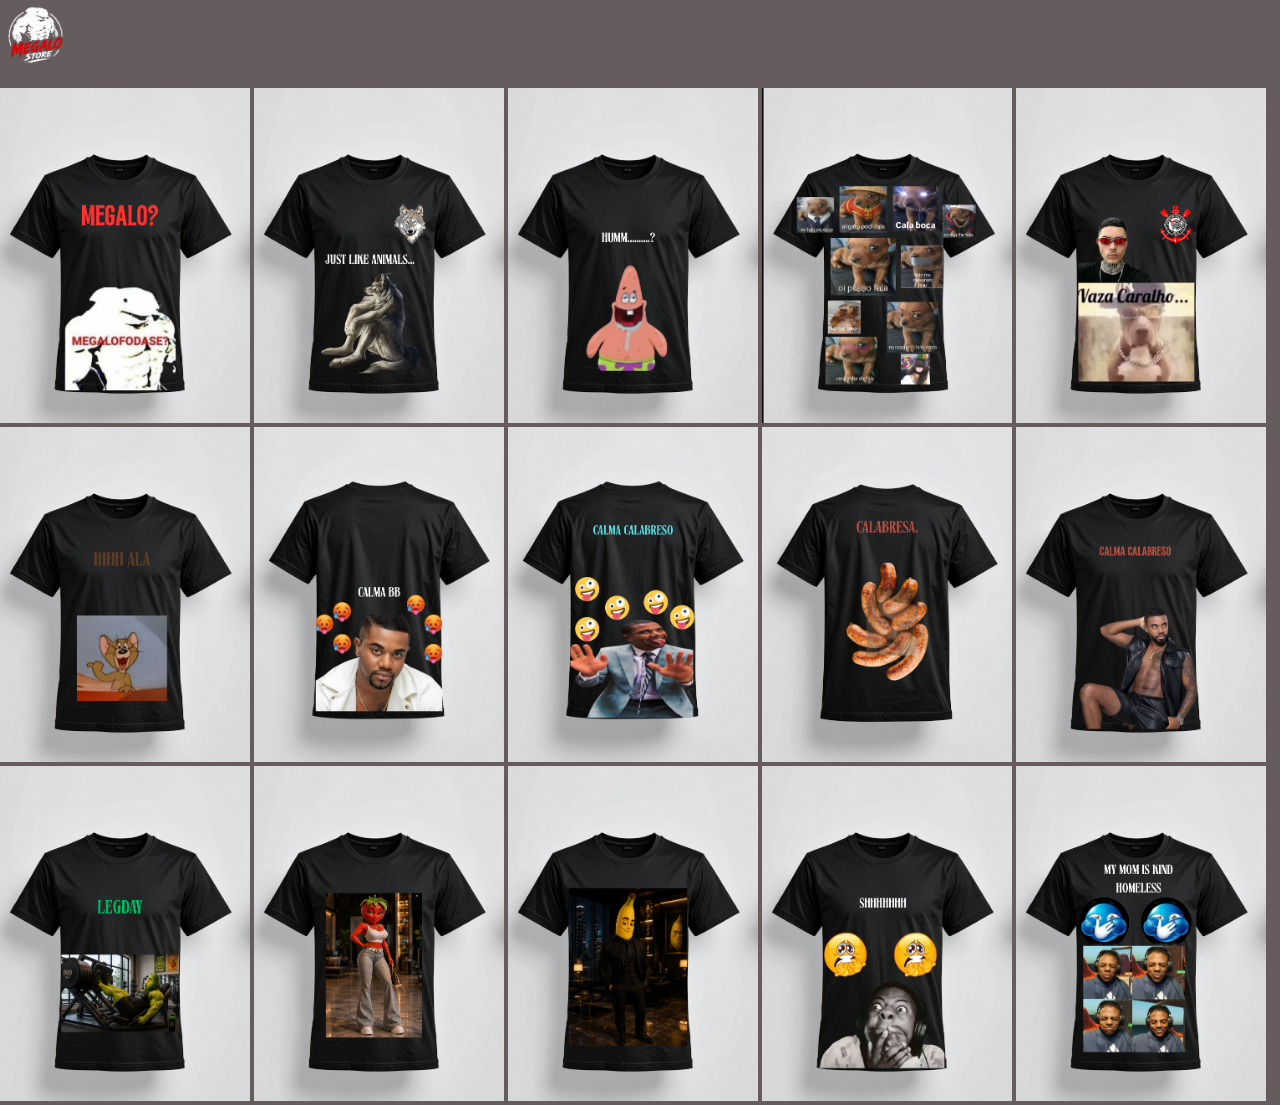
==== catalogo.html @ 30835264 "envio inicial do trabalho é os guri" ====
<html>
    <head>
        <title>Veja nosso catalogo</title>
        <link rel="stylesheet" href="style.css">
    </head>
    <header><a href="index.html"><img src="assets/megalo logo.png" title="voltar ao menu principal" width="70px" height="70px"></a> </header><br>
    <body>
        
        <main>
            <img src="assets/megalo peita.png" title="megalo?" alt="megalo?" heigt="250px"width="250px">
            <img src="assets/el lobo cuida su loba.png" title="lobo solitario" alt="lobo solitario" heigt="250px"width="250px">
            <img src="assets/patrick estrela bobao.png" title="patrick estrela bobao" alt="patrick estrela bobao" heigt="250px"width="250px">
            <img src="assets/oi posso fala.png" title="oi posso fala" alt="oi posso fala"heigt="250px"width="250px">
            <img src="assets/vai curintia.png" title="vai curintia" alt="vai curintia" heigt="250px"width="250px">
            <img src="assets/ih ala mane.png" title="ih ala" alt="ih ala" heigt="250px"width="250px">
            <img src="assets/calabreso1.png" title="calma bb" alt="calma bb" heigt="250px"width="250px">
            <img src="assets/calabreso2.png" title="calma calabreso" alt="calma calabreso" heigt="250px"width="250px">
            <img src="assets/calabreso3.png" title="calabresa" alt="calabresa" heigt="250px"width="250px">
            <img src="assets/calabreso4.png" title="sexy calabreso" alt="sexy calabreso" heigt="250px"width="250px">
            <img src="assets/frutas1.png" title="abacatudo" alt="abacatudo" heigt="250px"width="250px">
            <img src="assets/frutas2.png" title="moranguete" alt="moranguete" heigt="250px"width="250px">
            <img src="assets/frutas3.png" title="bananudo" alt="bananudo" heigt="250px"width="250px">
            <img src="assets/speed1.png" title="shhhh" alt="shhhh" heigt="250px"width="250px">
            <img src="assets/speed2.png" title="my mom is kinda homeless" alt="my mom is kinda homeless" heigt="250px"width="250px">
            
        </main>
    </body>
</html>
---- style.css ----
:root { 
    --bg-color: rgb(102, 92, 94); 
    
 }
 a{
    text-decoration: none; 
    color: inherit; 
    cursor: pointer; 
}


#header{
    background-color: rgb(255, 255, 255);
    height: 50px;
    width: 95%;
    border-radius: 30px;;

    display: flex;
    align-items: center;
    justify-content: space-between;
    margin: 10px auto;
 }

#logo img{
    margin-left: 30px;
    height: 70px;
    width: 70px;
    
} 

#menu {
    display: flex;
    gap: 20px;
    margin-right: 30px;
}

#menu a {
    text-decoration: none;
    color: black;
    font-size: 16px;
}

#icons{
    display: flex;
    margin-right: 30px;
    gap: 15px;
    align-items: center;
}

#icons a{
    color: black;
    text-decoration: none;
}

#menu details{
    position: relative;
}

#menu details summary{
    list-style: none;
    cursor: pointer;
}


#lancamento{
    display: flex;
    justify-content: center;
    margin-top: 50px;
    font-size: 35px;
    font-family:Impact, Haettenschweiler, 'Arial Narrow Bold', sans-serif;
    text-shadow: rgb(189, 162, 130) 2px 2px 1px;
    color:bisque;
    
}

#frutitas-index{
    display: flex;
    justify-content: center;
    align-items: center;
    margin-top: 20px;
    margin-left: auto;
    margin-right: auto;

    background-color: rgb(255, 255, 255);
    width: 90%;
    height: 600px;
    border-radius: 30px;
}

#index-footer {
    background-color: rgb(70, 59, 59);
    height: 100%;
    width: 100%;
    display: flex;
    justify-content: center;
    margin-top: 100px;

}
body{
    background-color: var(--bg-color);
    margin: 0;
}
form{
    font-family:Impact, Haettenschweiler, 'Arial Narrow Bold', sans-serif;
}
input{
    font-family:Impact, Haettenschweiler, 'Arial Narrow Bold', sans-serif;
    background-color: burlywood;
    color:bisque
}
select{
    font-family:Impact, Haettenschweiler, 'Arial Narrow Bold', sans-serif;
    background-color: burlywood;
    color:bisque
}
#preencherlogin{
    text-align: center;
    text-align: top;
    font-size: 35px;
    font-family:Impact, Haettenschweiler, 'Arial Narrow Bold', sans-serif;
    background-color: rgb(102, 92, 94);
    text-shadow: rgb(189, 162, 130) 2px 2px 1px;
    color:bisque;
}
fieldset{
    text-align: center;
}
.colecoes{
    text-align: center;
    font-size: 35px;
    font-family:Impact, Haettenschweiler, 'Arial Narrow Bold', sans-serif;
    text-shadow: rgb(189, 162, 130) 2px 2px 1px;
    color:bisque;
    text-decoration: none;
}
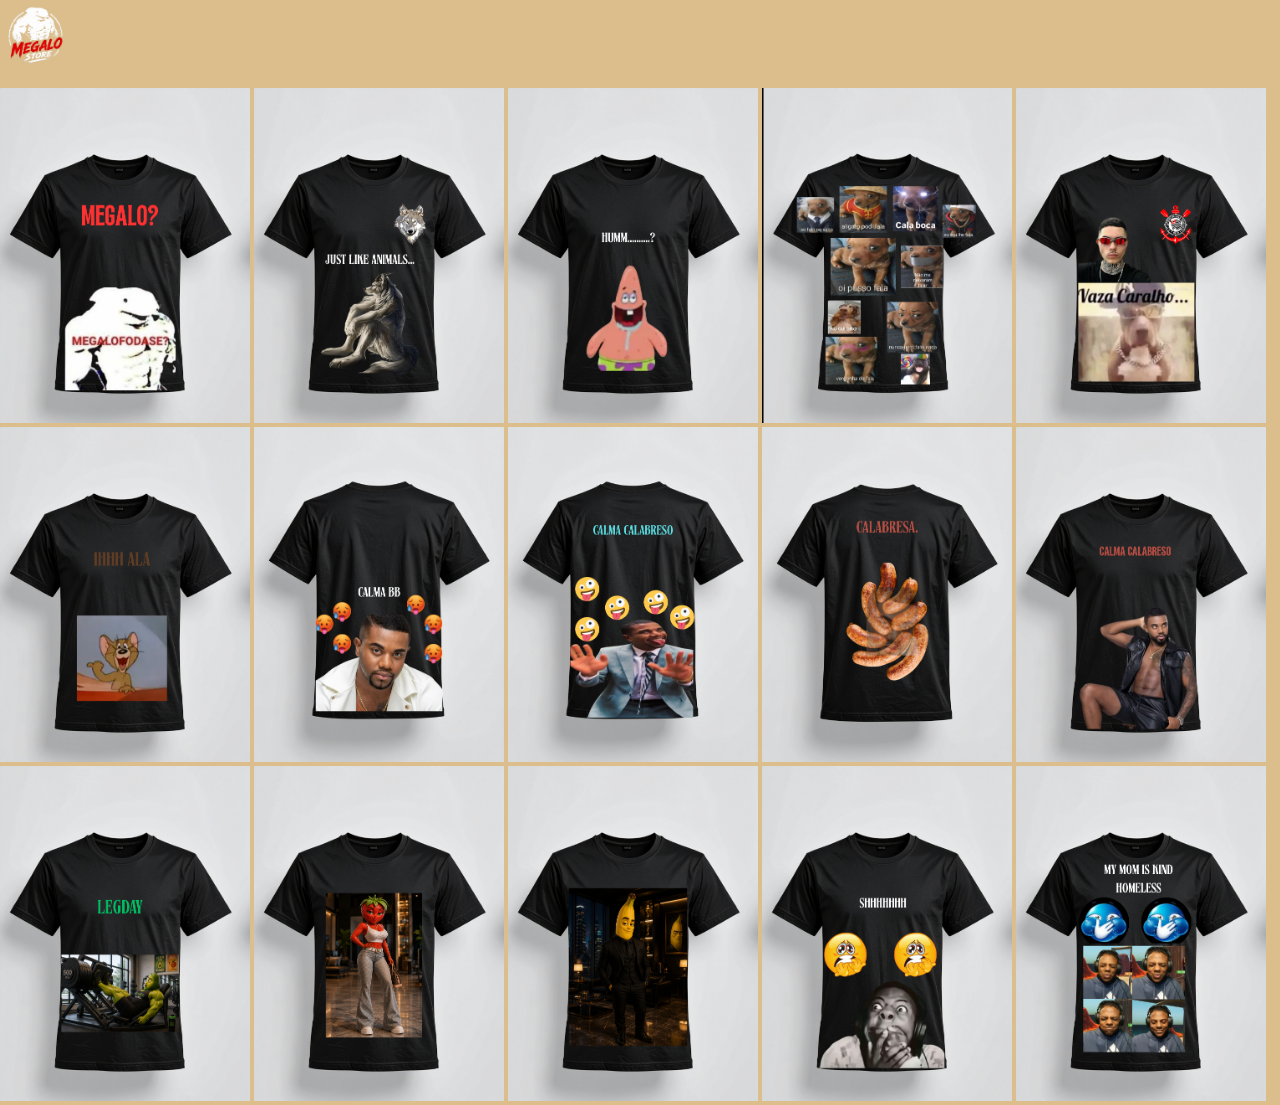
==== commit 550490f7: "fix" ====
--- a/catalogo.html
+++ b/catalogo.html
@@ -2,6 +2,7 @@
     <head>
         <title>Veja nosso catalogo</title>
         <link rel="stylesheet" href="style.css">
+        
     </head>
     <header><a href="index.html"><img src="assets/megalo logo.png" title="voltar ao menu principal" width="70px" height="70px"></a> </header><br>
     <body>
--- a/style.css
+++ b/style.css
@@ -1,5 +1,5 @@
 :root { 
-    --bg-color: rgb(102, 92, 94); 
+    --bg-color: #DBBE8C; 
     
  }
  a{
@@ -77,28 +77,30 @@
     display: flex;
     justify-content: center;
     align-items: center;
-    margin-top: 20px;
+    margin-top: 5px;
     margin-left: auto;
     margin-right: auto;
-
-    background-color: rgb(255, 255, 255);
-    width: 90%;
-    height: 600px;
-    border-radius: 30px;
+    width: 100%;
 }
 
 #index-footer {
     background-color: rgb(70, 59, 59);
-    height: 100%;
+    height: 900px;
     width: 100%;
     display: flex;
     justify-content: center;
-    margin-top: 100px;
+    margin-top: 0px;
 
 }
+
+
 body{
     background-color: var(--bg-color);
     margin: 0;
+}
+
+body #home{
+    background-color: #DCBF8E;
 }
 form{
     font-family:Impact, Haettenschweiler, 'Arial Narrow Bold', sans-serif;
@@ -132,4 +134,55 @@
     text-shadow: rgb(189, 162, 130) 2px 2px 1px;
     color:bisque;
     text-decoration: none;
+}
+
+#menu details{
+    position: relative;
+}
+
+#menu summary{
+    list-style: none;
+    cursor: pointer;
+    display: flex;
+    align-items: center;
+    gap: 5px;
+}
+
+#menu summary::-webkit-details-marker{
+    display: none;
+}
+
+#menu .seta{
+    transition: 0.3s;
+}
+
+#menu details[open] .seta{
+    transform: rotate(180deg);
+}
+
+#menu .submenu{
+    position: absolute;
+    top: 30px;
+    left: 0;
+
+    display: flex;
+    flex-direction: column;
+    gap: 8px;
+
+    min-width: 120px;
+    padding: 10px 15px;
+
+    background-color: white;
+    border-radius: 10px;
+    box-shadow: 0 4px 10px rgba(0, 0, 0, 0.15);
+}
+
+#menu .submenu a{
+    color: black;
+    text-decoration: none;
+    font-size: 16px;
+}
+
+#menu .submenu a:hover{
+    color: rgb(102, 92, 94);
 }
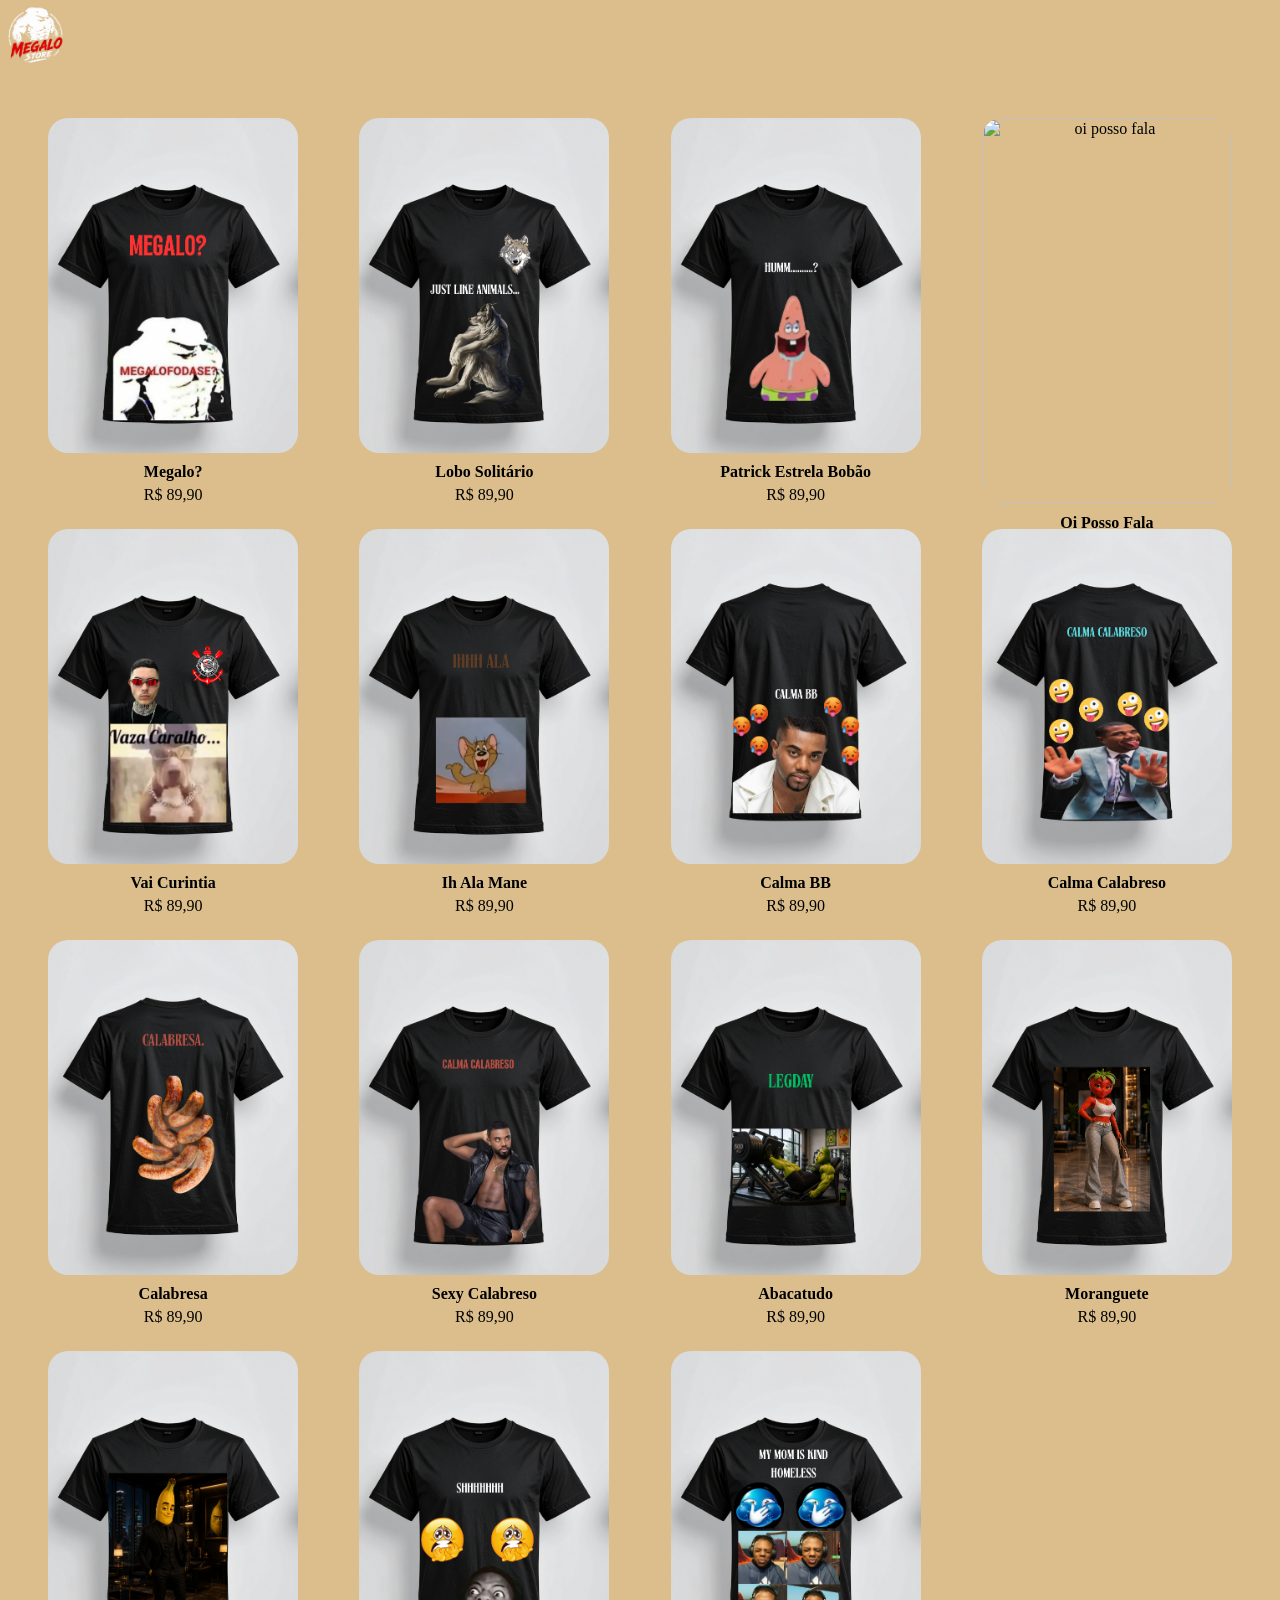
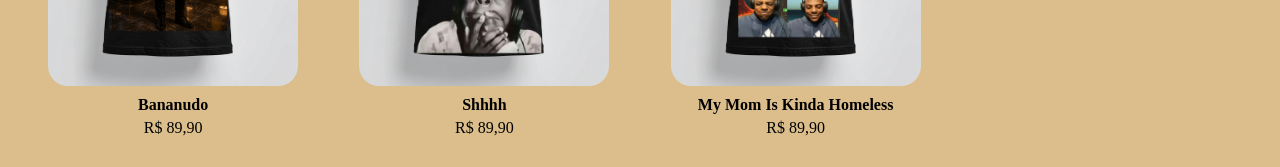
==== commit 4bdbd56b: "mais algumas mudancas" ====
--- a/catalogo.html
+++ b/catalogo.html
@@ -2,28 +2,88 @@
     <head>
         <title>Veja nosso catalogo</title>
         <link rel="stylesheet" href="style.css">
+        <link rel="stylesheet" href="camisetas.css">
         
     </head>
     <header><a href="index.html"><img src="assets/megalo logo.png" title="voltar ao menu principal" width="70px" height="70px"></a> </header><br>
     <body>
         
         <main>
-            <img src="assets/megalo peita.png" title="megalo?" alt="megalo?" heigt="250px"width="250px">
-            <img src="assets/el lobo cuida su loba.png" title="lobo solitario" alt="lobo solitario" heigt="250px"width="250px">
-            <img src="assets/patrick estrela bobao.png" title="patrick estrela bobao" alt="patrick estrela bobao" heigt="250px"width="250px">
-            <img src="assets/oi posso fala.png" title="oi posso fala" alt="oi posso fala"heigt="250px"width="250px">
-            <img src="assets/vai curintia.png" title="vai curintia" alt="vai curintia" heigt="250px"width="250px">
-            <img src="assets/ih ala mane.png" title="ih ala" alt="ih ala" heigt="250px"width="250px">
-            <img src="assets/calabreso1.png" title="calma bb" alt="calma bb" heigt="250px"width="250px">
-            <img src="assets/calabreso2.png" title="calma calabreso" alt="calma calabreso" heigt="250px"width="250px">
-            <img src="assets/calabreso3.png" title="calabresa" alt="calabresa" heigt="250px"width="250px">
-            <img src="assets/calabreso4.png" title="sexy calabreso" alt="sexy calabreso" heigt="250px"width="250px">
-            <img src="assets/frutas1.png" title="abacatudo" alt="abacatudo" heigt="250px"width="250px">
-            <img src="assets/frutas2.png" title="moranguete" alt="moranguete" heigt="250px"width="250px">
-            <img src="assets/frutas3.png" title="bananudo" alt="bananudo" heigt="250px"width="250px">
-            <img src="assets/speed1.png" title="shhhh" alt="shhhh" heigt="250px"width="250px">
-            <img src="assets/speed2.png" title="my mom is kinda homeless" alt="my mom is kinda homeless" heigt="250px"width="250px">
-            
+            <div class="produto">
+                <img src="assets/megalo peita.png" title="megalo?" alt="megalo?" heigt="250px"width="250px">
+                <h3>Megalo?</h3>
+                <p>R$ 89,90</p>
+            </div>
+            <div class="produto">
+                <img src="assets/el lobo cuida su loba.png" title="lobo solitario" alt="lobo solitario" heigt="250px"width="250px">
+                <h3>Lobo Solitário</h3>
+                <p>R$ 89,90</p>
+            </div>
+            <div class="produto">
+                <img src="assets/patrick estrela bobao.png" title="patrick estrela bobao" alt="patrick estrela bobao" heigt="250px"width="250px">
+                <h3>Patrick Estrela Bobão</h3>
+                <p>R$ 89,90</p>
+            </div>
+            <div class="produto">
+                <img src="assets/Camisaoipossofala.png" title="oi posso fala" alt="oi posso fala"heigt="250px"width="250px">
+                <h3>Oi Posso Fala</h3>
+                <p>R$ 89,90</p>
+            </div>
+            <div class="produto">
+                <img src="assets/vai curintia.png" title="vai curintia" alt="vai curintia" heigt="250px"width="250px">
+                <h3>Vai Curintia</h3>
+                <p>R$ 89,90</p>
+            </div>
+            <div class="produto">
+                <img src="assets/ih ala mane.png" title="ih ala" alt="ih ala" heigt="250px"width="250px">
+                <h3>Ih Ala Mane</h3>
+                <p>R$ 89,90</p>
+            </div>
+            <div class="produto">
+                <img src="assets/calabreso1.png" title="calma bb" alt="calma bb" heigt="250px"width="250px">
+                <h3>Calma BB</h3>
+                <p>R$ 89,90</p>
+            </div>
+            <div class="produto">
+                <img src="assets/calabreso2.png" title="calma calabreso" alt="calma calabreso" heigt="250px"width="250px">
+                <h3>Calma Calabreso</h3>
+                <p>R$ 89,90</p>
+            </div>
+            <div class="produto">
+                <img src="assets/calabreso3.png" title="calabresa" alt="calabresa" heigt="250px"width="250px">
+                <h3>Calabresa</h3>
+                <p>R$ 89,90</p>
+            </div>
+            <div class="produto">
+                <img src="assets/calabreso4.png" title="sexy calabreso" alt="sexy calabreso" heigt="250px"width="250px">
+                <h3>Sexy Calabreso</h3>
+                <p>R$ 89,90</p>
+            </div>
+            <div class="produto">
+                <img src="assets/frutas1.png" title="abacatudo" alt="abacatudo" heigt="250px"width="250px">
+                <h3>Abacatudo</h3>
+                <p>R$ 89,90</p>
+            </div>
+            <div class="produto">
+                <img src="assets/frutas2.png" title="moranguete" alt="moranguete" heigt="250px"width="250px">
+                <h3>Moranguete</h3>
+                <p>R$ 89,90</p>
+            </div>
+            <div class="produto">
+                <img src="assets/frutas3.png" title="bananudo" alt="bananudo" heigt="250px"width="250px">
+                <h3>Bananudo</h3>
+                <p>R$ 89,90</p>
+            </div>
+            <div class="produto">
+                <img src="assets/speed1.png" title="shhhh" alt="shhhh" heigt="250px"width="250px">
+                <h3>Shhhh</h3>
+                <p>R$ 89,90</p>
+            </div>
+            <div class="produto">
+                <img src="assets/speed2.png" title="my mom is kinda homeless" alt="my mom is kinda homeless" heigt="250px"width="250px">
+                <h3>My Mom Is Kinda Homeless</h3>
+                <p>R$ 89,90</p>
+            </div> 
         </main>
     </body>
 </html>
--- a/style.css
+++ b/style.css
@@ -8,6 +8,25 @@
     cursor: pointer; 
 }
 
+body{
+    background-color: var(--bg-color);
+    margin: 0;
+}
+
+/* FONTE  */
+
+#lancamento{
+    display: flex;
+    justify-content: center;
+    margin-top: 50px;
+    font-size: 35px;
+    font-family:Impact, Haettenschweiler, 'Arial Narrow Bold', sans-serif;
+    text-shadow: rgb(189, 162, 130) 2px 2px 1px;
+    color:bisque;
+    
+}
+
+/* MENU FLUTUANTE*/
 
 #header{
     background-color: rgb(255, 255, 255);
@@ -52,89 +71,6 @@
     text-decoration: none;
 }
 
-#menu details{
-    position: relative;
-}
-
-#menu details summary{
-    list-style: none;
-    cursor: pointer;
-}
-
-
-#lancamento{
-    display: flex;
-    justify-content: center;
-    margin-top: 50px;
-    font-size: 35px;
-    font-family:Impact, Haettenschweiler, 'Arial Narrow Bold', sans-serif;
-    text-shadow: rgb(189, 162, 130) 2px 2px 1px;
-    color:bisque;
-    
-}
-
-#frutitas-index{
-    display: flex;
-    justify-content: center;
-    align-items: center;
-    margin-top: 5px;
-    margin-left: auto;
-    margin-right: auto;
-    width: 100%;
-}
-
-#index-footer {
-    background-color: rgb(70, 59, 59);
-    height: 900px;
-    width: 100%;
-    display: flex;
-    justify-content: center;
-    margin-top: 0px;
-
-}
-
-
-body{
-    background-color: var(--bg-color);
-    margin: 0;
-}
-
-body #home{
-    background-color: #DCBF8E;
-}
-form{
-    font-family:Impact, Haettenschweiler, 'Arial Narrow Bold', sans-serif;
-}
-input{
-    font-family:Impact, Haettenschweiler, 'Arial Narrow Bold', sans-serif;
-    background-color: burlywood;
-    color:bisque
-}
-select{
-    font-family:Impact, Haettenschweiler, 'Arial Narrow Bold', sans-serif;
-    background-color: burlywood;
-    color:bisque
-}
-#preencherlogin{
-    text-align: center;
-    text-align: top;
-    font-size: 35px;
-    font-family:Impact, Haettenschweiler, 'Arial Narrow Bold', sans-serif;
-    background-color: rgb(102, 92, 94);
-    text-shadow: rgb(189, 162, 130) 2px 2px 1px;
-    color:bisque;
-}
-fieldset{
-    text-align: center;
-}
-.colecoes{
-    text-align: center;
-    font-size: 35px;
-    font-family:Impact, Haettenschweiler, 'Arial Narrow Bold', sans-serif;
-    text-shadow: rgb(189, 162, 130) 2px 2px 1px;
-    color:bisque;
-    text-decoration: none;
-}
 
 #menu details{
     position: relative;
@@ -185,4 +121,67 @@
 
 #menu .submenu a:hover{
     color: rgb(102, 92, 94);
-}+}
+
+
+/* página - INDEX */
+
+body #home.body{
+    background-color: #DCBF8E;
+}
+
+#frutitas-index{
+    display: flex;
+    justify-content: center;
+    align-items: center;
+    margin-top: 5px;
+    margin-left: auto;
+    margin-right: auto;
+    width: 100%;
+}
+
+#index-footer {
+    background-color: rgb(70, 59, 59);
+    height: 900px;
+    width: 100%;
+    display: flex;
+    justify-content: center;
+    margin-top: 0px;
+
+}
+
+/* Página LOGIN */
+
+form{
+    font-family:Impact, Haettenschweiler, 'Arial Narrow Bold', sans-serif;
+}
+input{
+    font-family:Impact, Haettenschweiler, 'Arial Narrow Bold', sans-serif;
+    background-color: burlywood;
+    color:bisque
+}
+select{
+    font-family:Impact, Haettenschweiler, 'Arial Narrow Bold', sans-serif;
+    background-color: burlywood;
+    color:bisque
+}
+#preencherlogin{
+    text-align: center;
+    text-align: top;
+    font-size: 35px;
+    font-family:Impact, Haettenschweiler, 'Arial Narrow Bold', sans-serif;
+    background-color: rgb(102, 92, 94);
+    text-shadow: rgb(189, 162, 130) 2px 2px 1px;
+    color:bisque;
+}
+fieldset{
+    text-align: center;
+}
+.colecoes{
+    text-align: center;
+    font-size: 35px;
+    font-family:Impact, Haettenschweiler, 'Arial Narrow Bold', sans-serif;
+    text-shadow: rgb(189, 162, 130) 2px 2px 1px;
+    color:bisque;
+    text-decoration: none;
+}
--- a/camisetas.css
+++ b/camisetas.css
@@ -0,0 +1,28 @@
+/* catalogo */
+main {
+    display: grid;
+    grid-template-columns: repeat(4, 1fr);
+    gap: 25px;
+    padding: 30px;
+}
+
+.produto {
+    text-align: center;
+}
+
+.produto img {
+    width: 100%;
+    max-width: 250px;
+    height: auto;
+    border-radius: 20px;
+}
+
+.produto h3 {
+    margin: 10px 0 5px;
+    font-size: 16px;
+}
+
+.produto p {
+    margin: 0;
+    font-size: 16px;
+}
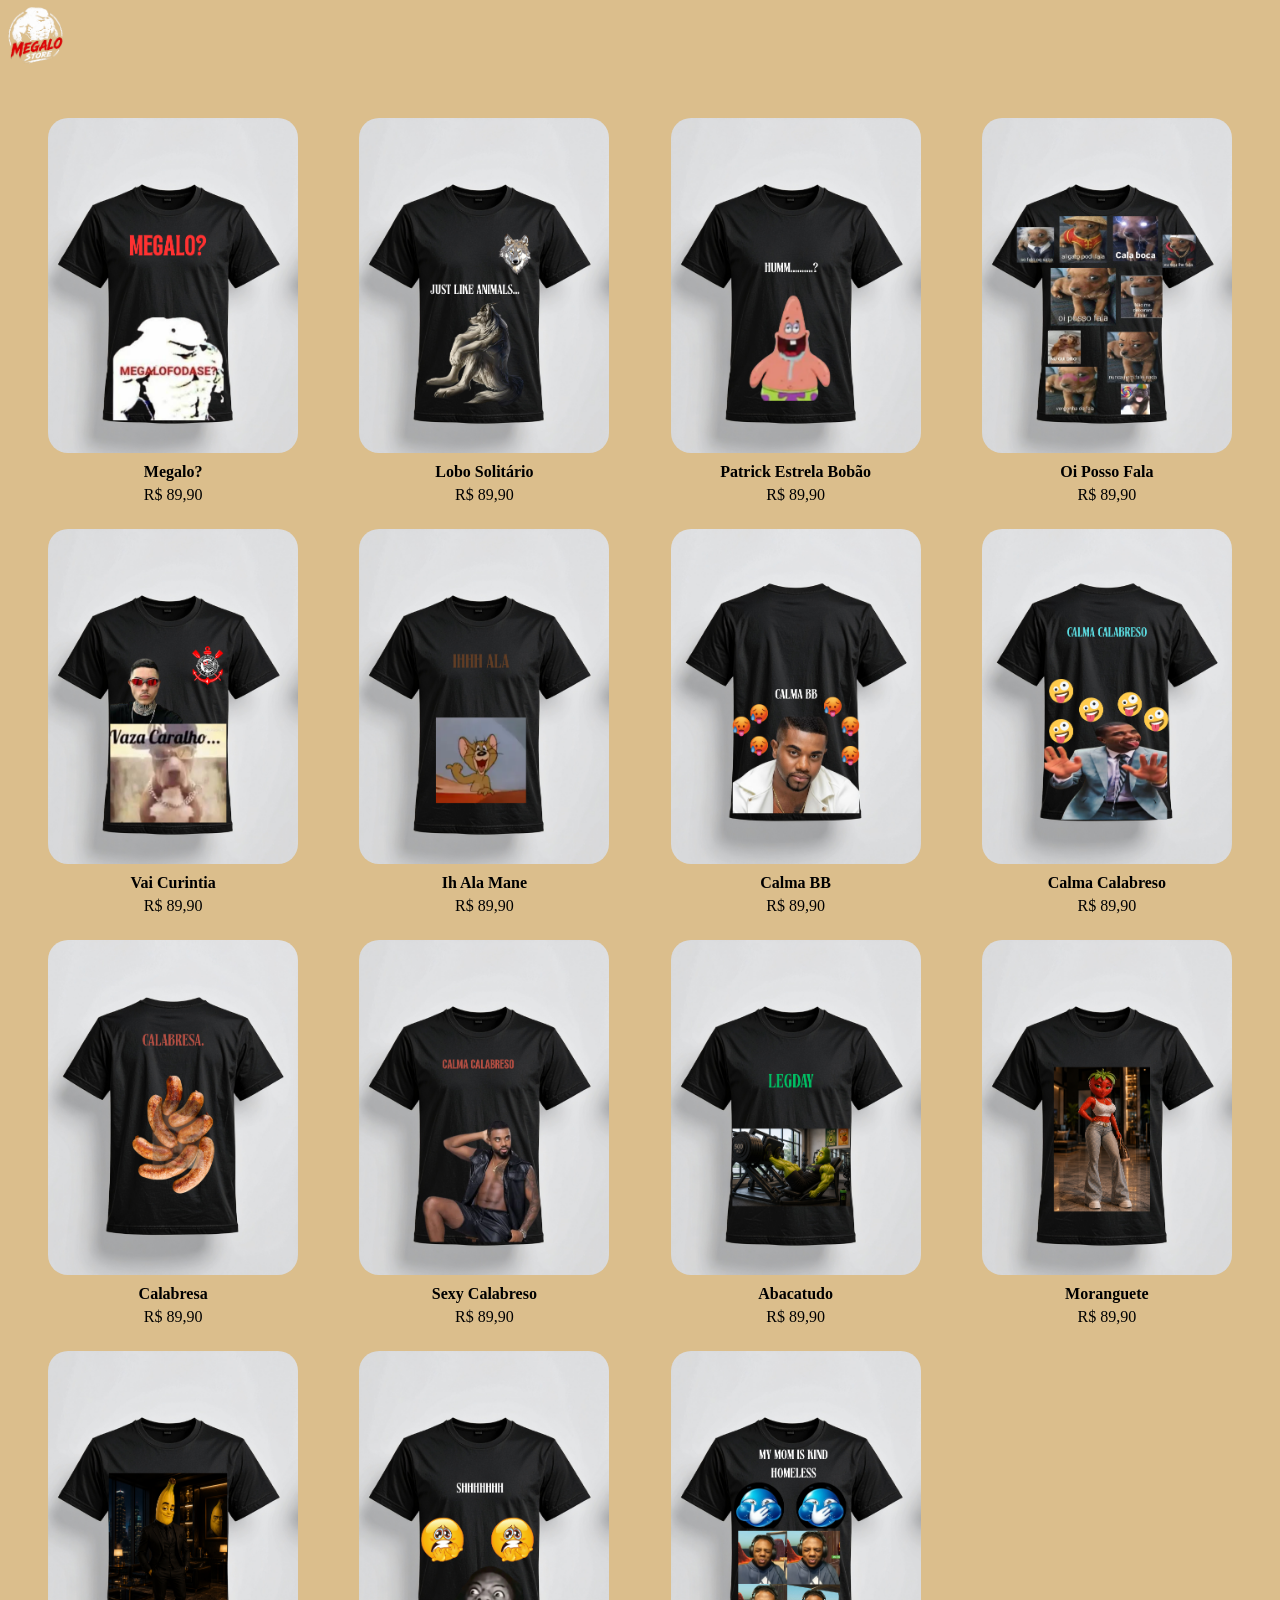
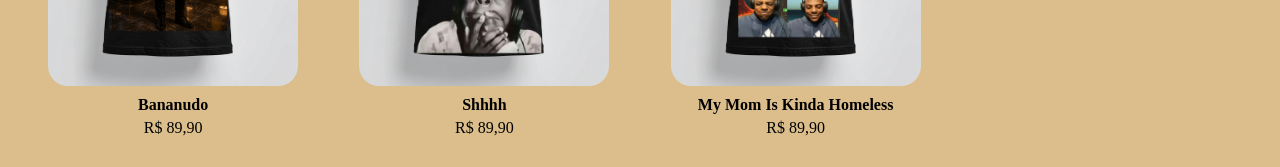
==== commit 4b436b4c: "muitas coisas legais aconteceram no catalogo" ====
--- a/catalogo.html
+++ b/catalogo.html
@@ -1,89 +1,126 @@
 <html>
-    <head>
-        <title>Veja nosso catalogo</title>
-        <link rel="stylesheet" href="style.css">
-        <link rel="stylesheet" href="camisetas.css">
-        
-    </head>
-    <header><a href="index.html"><img src="assets/megalo logo.png" title="voltar ao menu principal" width="70px" height="70px"></a> </header><br>
-    <body>
-        
-        <main>
-            <div class="produto">
-                <img src="assets/megalo peita.png" title="megalo?" alt="megalo?" heigt="250px"width="250px">
-                <h3>Megalo?</h3>
-                <p>R$ 89,90</p>
+
+<head>
+    <title>Veja nosso catalogo</title>
+    <link rel="stylesheet" href="style.css">
+    <link rel="stylesheet" href="camisetas.css">
+    
+</head>
+<header><a href="index.html"><img src="assets/megalo logo.png" title="voltar ao menu principal" width="70px"
+            ht="70px"></a> </header><br>
+
+<body>
+
+    <main id="catalogo"><!--        
+        <div class="produto" onclick="abrirProduto('Megalo?', 'R$ 89,90', 'assets/megalo peita.png')">
+            <img src="assets/megalo peita.png" title="megalo?" alt="megalo?">
+            <h3>Megalo?</h3>
+            <p>R$ 89,90</p>
+        </div>
+        <div class="produto" onclick="abrirProduto('Lobo Solitário', 'R$ 89,90', 'assets/el lobo cuida su loba.png')">
+            <img src="assets/el lobo cuida su loba.png" title="lobo solitario" alt="lobo solitario">
+            <h3>Lobo Solitário</h3>
+            <p>R$ 89,90</p>
+        </div>
+        <div class="produto" onclick="abrirProduto('Patrick Estrela Bobão', 'R$ 89,90', 'assets/patrick estrela bobao.png')">
+            <img src="assets/patrick estrela bobao.png" title="patrick estrela bobao" alt="patrick estrela bobao">
+            <h3>Patrick Estrela Bobão</h3>
+            <p>R$ 89,90</p>
+        </div>
+        <div class="produto" onclick="abrirProduto('Oi Posso Fala', 'R$ 89,90', 'assets/Camisaoipossofala.png')">
+            <img src="assets/Camisaoipossofala.png" title="oi posso fala" alt="oi posso fala">
+            <h3>Oi Posso Fala</h3>
+            <p>R$ 89,90</p>
+        </div>
+        <div class="produto" onclick="abrirProduto('Vai Curintia', 'R$ 89,90', 'assets/vai curintia.png')">
+            <img src="assets/vai curintia.png" title="vai curintia" alt="vai curintia">
+            <h3>Vai Curintia</h3>
+            <p>R$ 89,90</p>
+        </div>
+        <div class="produto" onclick="abrirProduto('Ih Ala Mane', 'R$ 89,90', 'assets/ih ala mane.png')">
+            <img src="assets/ih ala mane.png" title="ih ala" alt="ih ala">
+            <h3>Ih Ala Mane</h3>
+            <p>R$ 89,90</p>
+        </div>
+        <div class="produto" onclick="abrirProduto('Calma BB', 'R$ 89,90', 'assets/calabreso1.png')">
+            <img src="assets/calabreso1.png" title="calma bb" alt="calma bb">
+            <h3>Calma BB</h3>
+            <p>R$ 89,90</p>
+        </div>
+        <div class="produto" onclick="abrirProduto('Calma Calabreso', 'R$ 89,90', 'assets/calabreso2.png')">
+            <img src="assets/calabreso2.png" title="calma calabreso" alt="calma calabreso">
+            <h3>Calma Calabreso</h3>
+            <p>R$ 89,90</p>
+        </div>
+        <div class="produto" onclick="abrirProduto('Sexy Calabreso', 'R$ 89,90', 'assets/calabreso3.png')">
+            <img src="assets/calabreso3.png" title="calabresa" alt="calabresa">
+            <h3>Calabresa</h3>
+            <p>R$ 89,90</p>
+        </div>
+        <div class="produto" onclick="abrirProduto('Sexy Calabreso', 'R$ 89,90', 'assets/calabreso4.png')">
+            <img src="assets/calabreso4.png" title="sexy calabreso" alt="sexy calabreso">
+            <h3>Sexy Calabreso</h3>
+            <p>R$ 89,90</p>
+        </div>
+        <div class="produto" onclick="abrirProduto('Abacatudo', 'R$ 89,90', 'assets/frutas1.png')">
+            <img src="assets/frutas1.png" title="abacatudo" alt="abacatudo">
+            <h3>Abacatudo</h3>
+            <p>R$ 89,90</p>
+        </div>
+        <div class="produto" onclick="abrirProduto('Moranguete', 'R$ 89,90', 'assets/frutas2.png')">
+            <img src="assets/frutas2.png" title="moranguete" alt="moranguete">
+            <h3>Moranguete</h3>
+            <p>R$ 89,90</p>
+        </div>
+        <div class="produto" onclick="abrirProduto('Bananudo', 'R$ 89,90', 'assets/frutas3.png')">
+            <img src="assets/frutas3.png" title="bananudo" alt="bananudo">
+            <h3>Bananudo</h3>
+            <p>R$ 89,90</p>
+        </div>
+        <div class="produto" onclick="abrirProduto('Shhhh', 'R$ 89,90', 'assets/speed1.png')">
+            <img src="assets/speed1.png" title="shhhh" alt="shhhh">
+            <h3>Shhhh</h3>
+            <p>R$ 89,90</p>
+        </div>
+        <div class="produto" onclick="abrirProduto('My Mom Is Kinda Homeless', 'R$ 89,90', 'assets/speed2.png')">
+            <img src="assets/speed2.png" title="my mom is kinda homeless" alt="my mom is kinda homeless">
+            <h3>My Mom Is Kinda Homeless</h3>
+            <p>R$ 89,90</p>
+        </div>  -->
+ 
+    </main>
+    <div id="detalhes-produto">
+
+        <div class="imagem-detalhes">
+            <img id="imagem-detalhes" src="" alt="">
+        </div>
+
+        <div class="informacoes-produto">
+            <h2 id="nome-detalhes"></h2>
+            <p id="preco-detalhes" class="preco"></p>
+            <p>Escolha o tamanho:</p>
+            <div class="tamanhos">
+                <button>P</button>
+                <button>M</button>
+                <button>G</button>
+                <button>GG</button>
+                <button>XG</button>
             </div>
-            <div class="produto">
-                <img src="assets/el lobo cuida su loba.png" title="lobo solitario" alt="lobo solitario" heigt="250px"width="250px">
-                <h3>Lobo Solitário</h3>
-                <p>R$ 89,90</p>
-            </div>
-            <div class="produto">
-                <img src="assets/patrick estrela bobao.png" title="patrick estrela bobao" alt="patrick estrela bobao" heigt="250px"width="250px">
-                <h3>Patrick Estrela Bobão</h3>
-                <p>R$ 89,90</p>
-            </div>
-            <div class="produto">
-                <img src="assets/Camisaoipossofala.png" title="oi posso fala" alt="oi posso fala"heigt="250px"width="250px">
-                <h3>Oi Posso Fala</h3>
-                <p>R$ 89,90</p>
-            </div>
-            <div class="produto">
-                <img src="assets/vai curintia.png" title="vai curintia" alt="vai curintia" heigt="250px"width="250px">
-                <h3>Vai Curintia</h3>
-                <p>R$ 89,90</p>
-            </div>
-            <div class="produto">
-                <img src="assets/ih ala mane.png" title="ih ala" alt="ih ala" heigt="250px"width="250px">
-                <h3>Ih Ala Mane</h3>
-                <p>R$ 89,90</p>
-            </div>
-            <div class="produto">
-                <img src="assets/calabreso1.png" title="calma bb" alt="calma bb" heigt="250px"width="250px">
-                <h3>Calma BB</h3>
-                <p>R$ 89,90</p>
-            </div>
-            <div class="produto">
-                <img src="assets/calabreso2.png" title="calma calabreso" alt="calma calabreso" heigt="250px"width="250px">
-                <h3>Calma Calabreso</h3>
-                <p>R$ 89,90</p>
-            </div>
-            <div class="produto">
-                <img src="assets/calabreso3.png" title="calabresa" alt="calabresa" heigt="250px"width="250px">
-                <h3>Calabresa</h3>
-                <p>R$ 89,90</p>
-            </div>
-            <div class="produto">
-                <img src="assets/calabreso4.png" title="sexy calabreso" alt="sexy calabreso" heigt="250px"width="250px">
-                <h3>Sexy Calabreso</h3>
-                <p>R$ 89,90</p>
-            </div>
-            <div class="produto">
-                <img src="assets/frutas1.png" title="abacatudo" alt="abacatudo" heigt="250px"width="250px">
-                <h3>Abacatudo</h3>
-                <p>R$ 89,90</p>
-            </div>
-            <div class="produto">
-                <img src="assets/frutas2.png" title="moranguete" alt="moranguete" heigt="250px"width="250px">
-                <h3>Moranguete</h3>
-                <p>R$ 89,90</p>
-            </div>
-            <div class="produto">
-                <img src="assets/frutas3.png" title="bananudo" alt="bananudo" heigt="250px"width="250px">
-                <h3>Bananudo</h3>
-                <p>R$ 89,90</p>
-            </div>
-            <div class="produto">
-                <img src="assets/speed1.png" title="shhhh" alt="shhhh" heigt="250px"width="250px">
-                <h3>Shhhh</h3>
-                <p>R$ 89,90</p>
-            </div>
-            <div class="produto">
-                <img src="assets/speed2.png" title="my mom is kinda homeless" alt="my mom is kinda homeless" heigt="250px"width="250px">
-                <h3>My Mom Is Kinda Homeless</h3>
-                <p>R$ 89,90</p>
-            </div> 
-        </main>
-    </body>
+
+            <button class="botao-carrinho">
+                Adicionar ao carrinho
+            </button>
+
+            <br><br>
+
+            <button class="botao-voltar" onclick="voltarCatalogo()">
+                Voltar
+            </button>
+
+        </div>
+
+    </div>
+    <script src="script.js"></script>
+</body>
+
 </html>
--- a/style.css
+++ b/style.css
@@ -130,6 +130,9 @@
     background-color: #DCBF8E;
 }
 
+
+/* banner - INDEX */
+
 #frutitas-index{
     display: flex;
     justify-content: center;
@@ -140,6 +143,29 @@
     width: 100%;
 }
 
+#banner-index {
+    position: relative;
+    width: 100%;
+}
+
+#botao-colecao {
+    position: absolute;
+
+    right: 8%;
+    bottom: 8%;
+
+    width: 250px;
+    height: 60px;
+
+    background: transparent;
+    color: transparent;
+    border: none;
+
+    cursor: pointer;
+}
+
+/* fotter - INDEX */
+
 #index-footer {
     background-color: rgb(70, 59, 59);
     height: 900px;
@@ -150,7 +176,7 @@
 
 }
 
-/* Página LOGIN */
+/* Página - LOGIN */
 
 form{
     font-family:Impact, Haettenschweiler, 'Arial Narrow Bold', sans-serif;
--- a/camisetas.css
+++ b/camisetas.css
@@ -25,4 +25,69 @@
 .produto p {
     margin: 0;
     font-size: 16px;
+}
+
+/* funcionamento da parte de clicar e abrir os detalhes de compra, tamanho e essas coisas */
+#detalhes-produto {
+    display: none;
+}
+#detalhes-produto {
+    display: none;
+    width: 90%;
+    margin: 30px auto;
+    gap: 40px;
+}
+/* imagem */
+.imagem-detalhes {
+    width: 60%;
+}
+.imagem-detalhes img {
+    width: 100%;
+    max-width: 600px;
+    border-radius: 20px;
+}
+/* informações do produto */
+.informacoes-produto {
+    width: 40%;
+    padding: 20px;
+}
+/* nome */
+.informacoes-produto h1 {
+    font-size: 30px;
+    
+}
+/* preco */
+.preco {
+    font-size: 30px;
+    font-weight: bold;
+}
+/* enfeitando os botos xg g m p */
+.tamanhos button {
+    width: 45px;
+    height: 45px;
+    background: white;
+    border: 1px solid #ccc;
+    border-radius: 50%;
+    cursor: pointer;
+}
+/* botao do carrinho */
+.botao-carrinho {
+    width: 100%;
+    padding: 15px;
+    margin-top: 25px;
+    background: #111;
+    color: white;
+    border: none;
+    border-radius: 5px;
+    cursor: pointer;
+}
+.botao-voltar{
+    width: 30%;
+    padding: 15px;
+    margin-top: 25px;
+    background: #111;
+    color: white;
+    border: none;
+    border-radius: 5px;
+    cursor: pointer;
 }
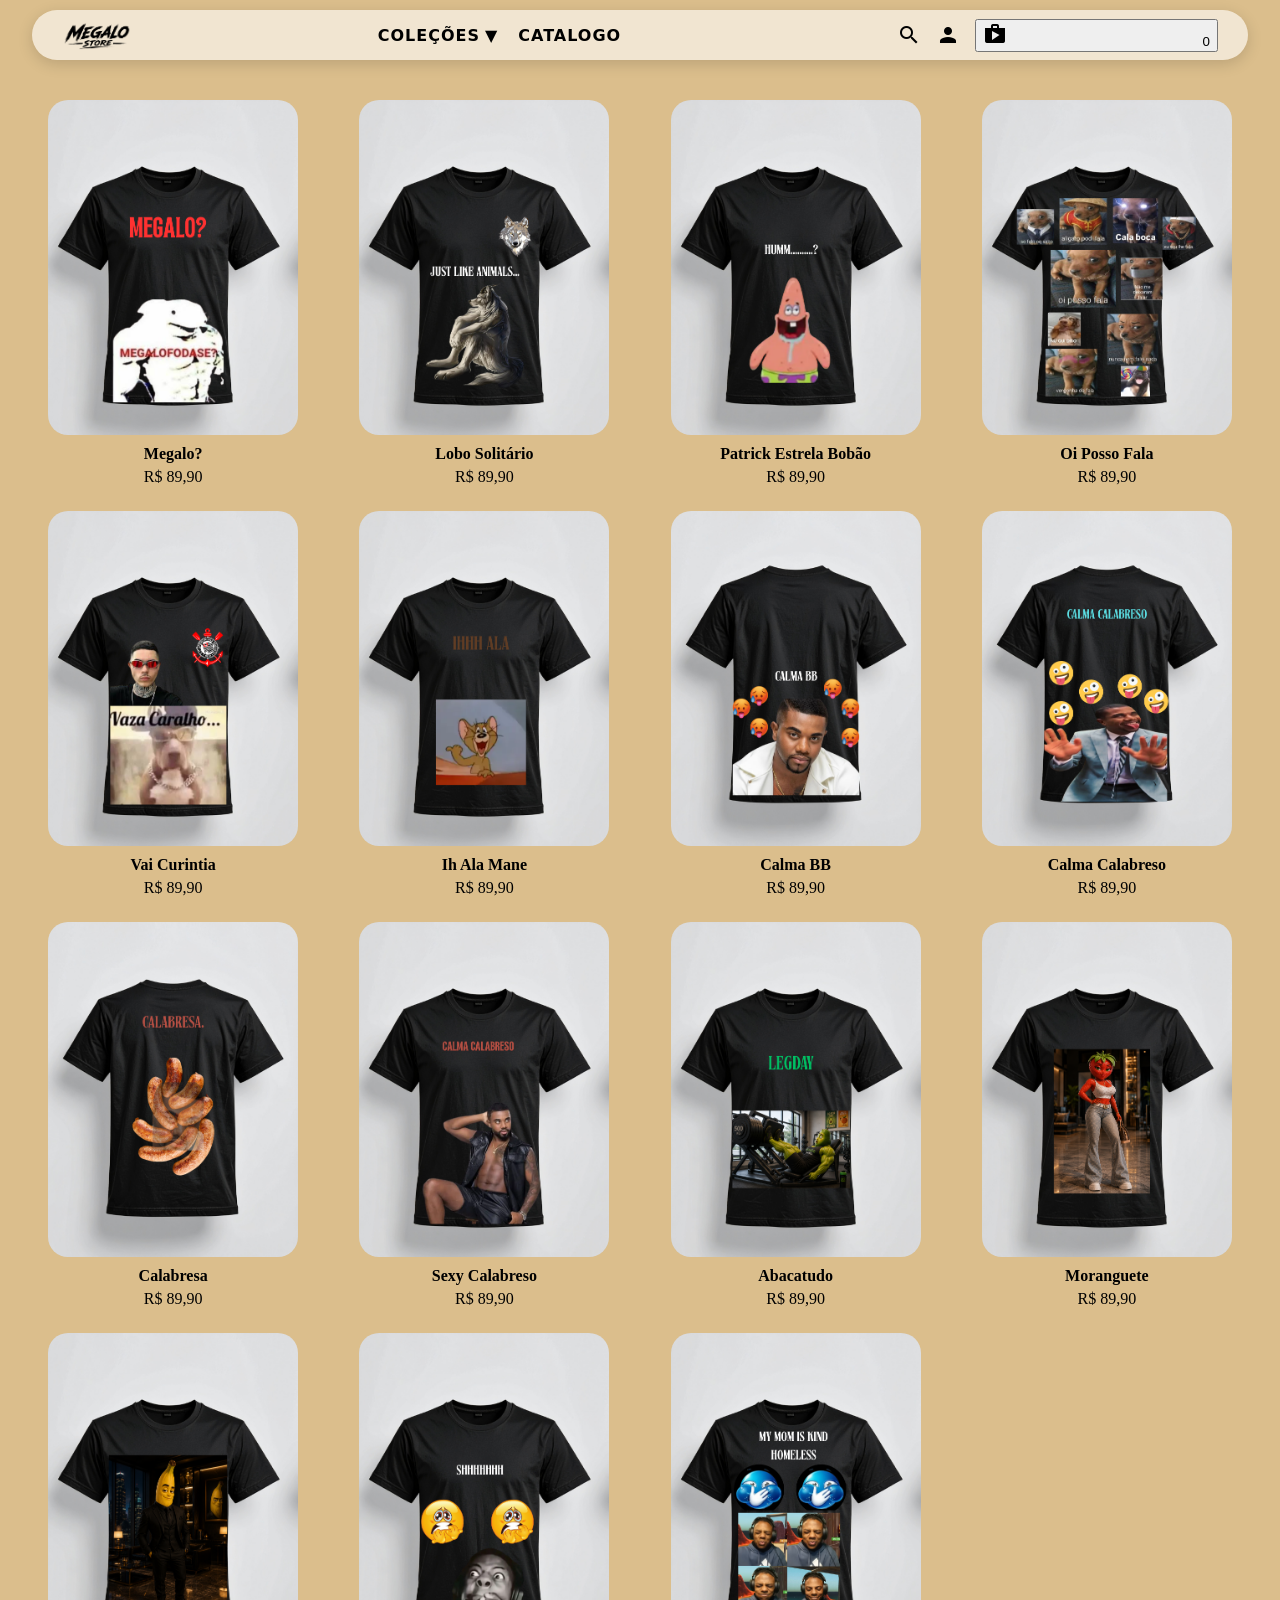
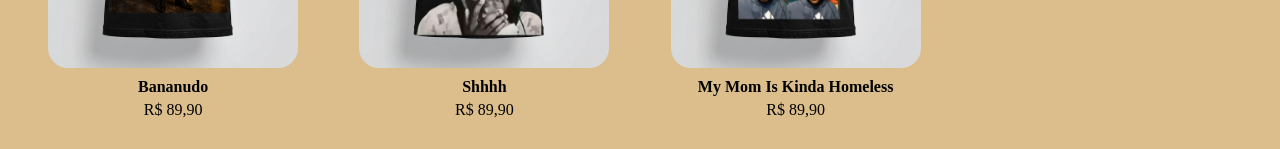
==== commit 5af3744b: "ajustei o menu para aparecer em todas as paginas e arrumei todas as colecoes para ficarem iguais ao " ====
--- a/catalogo.html
+++ b/catalogo.html
@@ -4,90 +4,48 @@
     <title>Veja nosso catalogo</title>
     <link rel="stylesheet" href="style.css">
     <link rel="stylesheet" href="camisetas.css">
-    
+    <link href="https://fonts.googleapis.com/icon?family=Material+Icons" rel="stylesheet">
 </head>
-<header><a href="index.html"><img src="assets/megalo logo.png" title="voltar ao menu principal" width="70px"
-            ht="70px"></a> </header><br>
+
 
 <body>
+    <header>
+        <div id="header">
 
-    <main id="catalogo"><!--        
-        <div class="produto" onclick="abrirProduto('Megalo?', 'R$ 89,90', 'assets/megalo peita.png')">
-            <img src="assets/megalo peita.png" title="megalo?" alt="megalo?">
-            <h3>Megalo?</h3>
-            <p>R$ 89,90</p>
+            <div id="logo">
+                <a href="index.html">
+                    <img src="assets/logo megalofds.png" alt="Logo">
+                </a>
+            </div>
+
+            <nav id="menu">
+                <details class="dropdown">
+                    <summary>Coleções <span class="seta">▼</span></summary>
+
+                    <div class="submenu">
+                        <a href="colecaofrutas.html">Las frutitas</a>
+                        <a href="colecaodavibrito.html">Calma calabreso</a>
+                        <a href="colecaoishowspeed.html">Say walahi</a>
+                        <a href="colecaobangers.html">Bangers</a>
+                    </div>
+                </details>
+
+                <a href="catalogo.html">Catalogo</a>
+            </nav>
+
+            <div id="icons">
+                <span class="material-icons">search</span>
+                <a href="login.html"><span class="material-icons">person</span></a>
+
+                <button id="abrir-carrinho">
+                    <span class="material-icons">shopping_bag</span>
+                    <span id="contador-carrinho">0</span>
+                </button>
+            </div>
+
         </div>
-        <div class="produto" onclick="abrirProduto('Lobo Solitário', 'R$ 89,90', 'assets/el lobo cuida su loba.png')">
-            <img src="assets/el lobo cuida su loba.png" title="lobo solitario" alt="lobo solitario">
-            <h3>Lobo Solitário</h3>
-            <p>R$ 89,90</p>
-        </div>
-        <div class="produto" onclick="abrirProduto('Patrick Estrela Bobão', 'R$ 89,90', 'assets/patrick estrela bobao.png')">
-            <img src="assets/patrick estrela bobao.png" title="patrick estrela bobao" alt="patrick estrela bobao">
-            <h3>Patrick Estrela Bobão</h3>
-            <p>R$ 89,90</p>
-        </div>
-        <div class="produto" onclick="abrirProduto('Oi Posso Fala', 'R$ 89,90', 'assets/Camisaoipossofala.png')">
-            <img src="assets/Camisaoipossofala.png" title="oi posso fala" alt="oi posso fala">
-            <h3>Oi Posso Fala</h3>
-            <p>R$ 89,90</p>
-        </div>
-        <div class="produto" onclick="abrirProduto('Vai Curintia', 'R$ 89,90', 'assets/vai curintia.png')">
-            <img src="assets/vai curintia.png" title="vai curintia" alt="vai curintia">
-            <h3>Vai Curintia</h3>
-            <p>R$ 89,90</p>
-        </div>
-        <div class="produto" onclick="abrirProduto('Ih Ala Mane', 'R$ 89,90', 'assets/ih ala mane.png')">
-            <img src="assets/ih ala mane.png" title="ih ala" alt="ih ala">
-            <h3>Ih Ala Mane</h3>
-            <p>R$ 89,90</p>
-        </div>
-        <div class="produto" onclick="abrirProduto('Calma BB', 'R$ 89,90', 'assets/calabreso1.png')">
-            <img src="assets/calabreso1.png" title="calma bb" alt="calma bb">
-            <h3>Calma BB</h3>
-            <p>R$ 89,90</p>
-        </div>
-        <div class="produto" onclick="abrirProduto('Calma Calabreso', 'R$ 89,90', 'assets/calabreso2.png')">
-            <img src="assets/calabreso2.png" title="calma calabreso" alt="calma calabreso">
-            <h3>Calma Calabreso</h3>
-            <p>R$ 89,90</p>
-        </div>
-        <div class="produto" onclick="abrirProduto('Sexy Calabreso', 'R$ 89,90', 'assets/calabreso3.png')">
-            <img src="assets/calabreso3.png" title="calabresa" alt="calabresa">
-            <h3>Calabresa</h3>
-            <p>R$ 89,90</p>
-        </div>
-        <div class="produto" onclick="abrirProduto('Sexy Calabreso', 'R$ 89,90', 'assets/calabreso4.png')">
-            <img src="assets/calabreso4.png" title="sexy calabreso" alt="sexy calabreso">
-            <h3>Sexy Calabreso</h3>
-            <p>R$ 89,90</p>
-        </div>
-        <div class="produto" onclick="abrirProduto('Abacatudo', 'R$ 89,90', 'assets/frutas1.png')">
-            <img src="assets/frutas1.png" title="abacatudo" alt="abacatudo">
-            <h3>Abacatudo</h3>
-            <p>R$ 89,90</p>
-        </div>
-        <div class="produto" onclick="abrirProduto('Moranguete', 'R$ 89,90', 'assets/frutas2.png')">
-            <img src="assets/frutas2.png" title="moranguete" alt="moranguete">
-            <h3>Moranguete</h3>
-            <p>R$ 89,90</p>
-        </div>
-        <div class="produto" onclick="abrirProduto('Bananudo', 'R$ 89,90', 'assets/frutas3.png')">
-            <img src="assets/frutas3.png" title="bananudo" alt="bananudo">
-            <h3>Bananudo</h3>
-            <p>R$ 89,90</p>
-        </div>
-        <div class="produto" onclick="abrirProduto('Shhhh', 'R$ 89,90', 'assets/speed1.png')">
-            <img src="assets/speed1.png" title="shhhh" alt="shhhh">
-            <h3>Shhhh</h3>
-            <p>R$ 89,90</p>
-        </div>
-        <div class="produto" onclick="abrirProduto('My Mom Is Kinda Homeless', 'R$ 89,90', 'assets/speed2.png')">
-            <img src="assets/speed2.png" title="my mom is kinda homeless" alt="my mom is kinda homeless">
-            <h3>My Mom Is Kinda Homeless</h3>
-            <p>R$ 89,90</p>
-        </div>  -->
- 
+    </header>
+    <main id="catalogo">
     </main>
     <div id="detalhes-produto">
 
--- a/style.css
+++ b/style.css
@@ -1,56 +1,69 @@
 :root { 
     --bg-color: #DBBE8C; 
-    
- }
- a{
+}
+
+a {
     text-decoration: none; 
     color: inherit; 
     cursor: pointer; 
 }
 
-body{
+body {
     background-color: var(--bg-color);
     margin: 0;
 }
 
-/* FONTE  */
-
-#lancamento{
-    display: flex;
-    justify-content: center;
-    margin-top: 50px;
-    font-size: 35px;
-    font-family:Impact, Haettenschweiler, 'Arial Narrow Bold', sans-serif;
-    text-shadow: rgb(189, 162, 130) 2px 2px 1px;
-    color:bisque;
+
+/* FAZ O MENU FLUTUAR */
+header {
+    position: sticky;
+    top: 8px;
+    z-index: 1000;
+}
+
+/* MENU NO TOPO */
+#header {
+
+    background-color: rgba(255, 255, 255, 0.6); 
+    backdrop-filter: blur(6px);
     
-}
-
-/* MENU FLUTUANTE*/
-
-#header{
-    background-color: rgb(255, 255, 255);
     height: 50px;
     width: 95%;
-    border-radius: 30px;;
-
+    border-radius: 30px;
     display: flex;
     align-items: center;
     justify-content: space-between;
     margin: 10px auto;
- }
-
-#logo img{
+    box-shadow: 0 4px 15px rgba(0, 0, 0, 0.15);
+    transition: all 0.4s ease; 
+}
+
+#logo img {
     margin-left: 30px;
     height: 70px;
     width: 70px;
+    transition: all 0.4s ease; 
+}
+
+/* MENU REDUZIDO  */
+header.menu-reduzido #header {
+    height: 40px; 
+    width: 80%; 
+    margin: 5px auto; 
     
-} 
+    background-color: rgba(255, 255, 255, 0.6); 
+}
+
+header.menu-reduzido #logo img {
+    height: 50px; 
+    width: 50px;
+}
 
 #menu {
     display: flex;
     gap: 20px;
     margin-right: 30px;
+    z-index: 1;
 }
 
 #menu a {
@@ -59,24 +72,32 @@
     font-size: 16px;
 }
 
-#icons{
+
+#menu a, #menu summary, #menu .submenu a {
+    font-family: system-ui, -apple-system, sans-serif;
+    font-weight: 600;
+    text-transform: uppercase;
+    letter-spacing: 1px;
+}
+
+#icons {
     display: flex;
     margin-right: 30px;
     gap: 15px;
     align-items: center;
 }
 
-#icons a{
+#icons a {
     color: black;
     text-decoration: none;
 }
 
-
-#menu details{
+/* dropdown */
+#menu details {
     position: relative;
 }
 
-#menu summary{
+#menu summary {
     list-style: none;
     cursor: pointer;
     display: flex;
@@ -84,56 +105,49 @@
     gap: 5px;
 }
 
-#menu summary::-webkit-details-marker{
+#menu summary::-webkit-details-marker {
     display: none;
 }
 
-#menu .seta{
+#menu .seta {
     transition: 0.3s;
 }
 
-#menu details[open] .seta{
+#menu details[open] .seta {
     transform: rotate(180deg);
 }
 
-#menu .submenu{
+#menu .submenu {
     position: absolute;
     top: 30px;
     left: 0;
-
     display: flex;
     flex-direction: column;
     gap: 8px;
-
     min-width: 120px;
     padding: 10px 15px;
-
     background-color: white;
     border-radius: 10px;
     box-shadow: 0 4px 10px rgba(0, 0, 0, 0.15);
 }
 
-#menu .submenu a{
+#menu .submenu a {
     color: black;
     text-decoration: none;
-    font-size: 16px;
-}
-
-#menu .submenu a:hover{
+    font-size: 14px;
+}
+
+#menu .submenu a:hover {
     color: rgb(102, 92, 94);
 }
 
-
 /* página - INDEX */
-
-body #home.body{
+body #home.body {
     background-color: #DCBF8E;
 }
 
-
 /* banner - INDEX */
-
-#frutitas-index{
+#frutitas-index {
     display: flex;
     justify-content: center;
     align-items: center;
@@ -150,31 +164,233 @@
 
 #botao-colecao {
     position: absolute;
-
     right: 8%;
     bottom: 8%;
-
     width: 250px;
     height: 60px;
-
     background: transparent;
     color: transparent;
     border: none;
-
     cursor: pointer;
 }
 
-/* fotter - INDEX */
-
-#index-footer {
-    background-color: rgb(70, 59, 59);
-    height: 900px;
-    width: 100%;
-    display: flex;
-    justify-content: center;
-    margin-top: 0px;
-
-}
+/* ==================== LANÇAMENTOS ==================== */
+#fundo-lancamentos {
+    background-color: rgb(70, 59, 59); 
+    width: 100%;
+    height: 800px;
+    display: flex;
+    justify-content: center;
+    padding: 60px 0;
+}
+
+#lancamento {
+    display: flex;
+    justify-content: center;
+    margin-bottom: 10px;
+    font-size: 32px;
+    font-family: system-ui, -apple-system, sans-serif;
+    font-weight: 800;
+    text-transform: uppercase;
+    letter-spacing: 2px;
+    color: bisque; 
+}
+
+.Lancamentos {
+    width: 100%;
+    max-width: 1200px;
+    text-align: center;
+    padding: 0 20px; 
+    box-sizing: border-box;
+}
+
+.Lancamentos p {
+    font-size: 18px;
+    color: #ddd7d7; 
+    margin-bottom: 40px;
+    font-family: system-ui, -apple-system, sans-serif;
+}
+
+/* ==================== CARROSSEL E SETAS ==================== */
+
+.carrossel-wrapper {
+    position: relative;
+    display: flex;
+    align-items: center; 
+    width: 100%;
+    max-width: 1200px;
+    margin: 0 auto;
+}
+
+
+.seta-carrossel {
+    position: absolute;
+    background-color: #ffffff;
+    color: #333333;
+    border: 1px solid #f0f0f0;
+    border-radius: 50%;
+    width: 45px;
+    height: 45px;
+    font-size: 16px;
+    cursor: pointer;
+    z-index: 10;
+    display: flex;
+    align-items: center;
+    justify-content: center;
+    box-shadow: 0 4px 10px rgba(0, 0, 0, 0.15);
+    transition: all 0.2s ease;
+}
+
+.seta-carrossel:hover {
+    background-color: #f9f9f9;
+    transform: scale(1.05);
+}
+
+.seta-esq {
+    left: -22px; 
+}
+
+.seta-dir {
+    right: -22px; 
+}
+
+.Lancamentos .produtos {
+    display: flex;
+    gap: 25px; 
+    overflow-x: auto;
+    scroll-behavior: smooth;
+    padding: 15px 5px; 
+    width: 100%;
+    
+    /* Esconde a barra de rolagem nativa */
+    scrollbar-width: none; 
+    -ms-overflow-style: none; 
+}
+
+.Lancamentos .produtos::-webkit-scrollbar {
+    display: none; 
+}
+
+/* ==================== (PRODUTOS) ==================== */
+
+.Lancamentos .produto {
+    position: relative;
+    background-color: #ffffff;
+    padding: 16px;
+    border-radius: 16px;
+    box-shadow: 0 4px 15px rgba(0, 0, 0, 0.08);
+    transition: transform 0.3s ease, box-shadow 0.3s ease;
+    cursor: pointer;
+    display: flex;
+    flex-direction: column;
+    text-align: left;
+    
+    width: 270px;          
+    flex: 0 0 270px;       /* Impede a imagem de esticar o card */
+    box-sizing: border-box;
+}
+
+.Lancamentos .produto:hover {
+    transform: translateY(-8px);
+    box-shadow: 0 15px 30px rgba(0, 0, 0, 0.4);
+}
+
+Lancamentos .produto img {
+    width: 100%;
+    height: auto;
+    aspect-ratio: 1 / 1; /* Deixa as imagens quadradas e alinhadas */
+    object-fit: cover;
+    border-radius: 10px;
+    background-color: #f4f4f5;
+    transition: transform 0.4s ease;
+    margin-bottom: 12px;
+}
+
+.Lancamentos .produto:hover img {
+    transform: scale(1.03);
+}
+
+.Lancamentos .produto h3 {
+    font-size: 17px;
+    font-weight: 600;
+    margin: 5px 0 4px;
+    color: #1a1a1a;
+    font-family: system-ui, -apple-system, sans-serif;
+}
+
+.Lancamentos .produto span {
+    font-size: 16px;
+    font-weight: 700;
+    color: #555555;
+    font-family: system-ui, -apple-system, sans-serif;
+}
+
+/* ==================== FOOTER ==================== */
+#site-footer {
+    background-color: #382C29; 
+    color: #ffffff;
+    padding: 60px 40px;
+    font-family: system-ui, -apple-system, sans-serif;
+}
+
+.footer-container {
+    max-width: 1200px;
+    margin: 0 auto;
+    display: flex;
+    justify-content: space-between;
+    flex-wrap: wrap;
+    gap: 40px;
+}
+
+.footer-brand {
+    display: flex;
+    flex-direction: column;
+    justify-content: center;
+    padding-right: 60px;
+    border-right: 1px solid #5a4b47; 
+}
+
+.footer-brand img {
+    width: 120px;
+    filter: brightness(0) invert(1); 
+}
+
+.footer-links {
+    display: flex;
+    gap: 60px;
+    flex-wrap: wrap;
+    flex: 1;
+    padding-left: 20px;
+}
+
+.footer-col {
+    display: flex;
+    flex-direction: column;
+    gap: 12px;
+}
+
+.footer-col h4 {
+    font-size: 14px;
+    font-weight: 700;
+    margin: 0 0 10px 0;
+    letter-spacing: 1px;
+    text-transform: uppercase;
+    color: #dbbe8c; 
+}
+
+.footer-col a {
+    color: #d1c8c5;
+    font-size: 14px;
+    text-decoration: none;
+    transition: color 0.3s;
+}
+
+.footer-col a:hover {
+    color: #ffffff;
+}
+
+
+
 
 /* Página - LOGIN */
 
@@ -211,3 +427,11 @@
     color:bisque;
     text-decoration: none;
 }
+
+
+#text-fundadores {
+    display: flex;
+    justify-content: center;
+    text-align: center;
+    background-color: rgb(70, 59, 59);
+}
--- a/camisetas.css
+++ b/camisetas.css
@@ -8,6 +8,7 @@
 
 .produto {
     text-align: center;
+    cursor: pointer;
 }
 
 .produto img {
@@ -61,7 +62,7 @@
     font-size: 30px;
     font-weight: bold;
 }
-/* enfeitando os botos xg g m p */
+/* enfeitando os botoes xg g m p */
 .tamanhos button {
     width: 45px;
     height: 45px;
